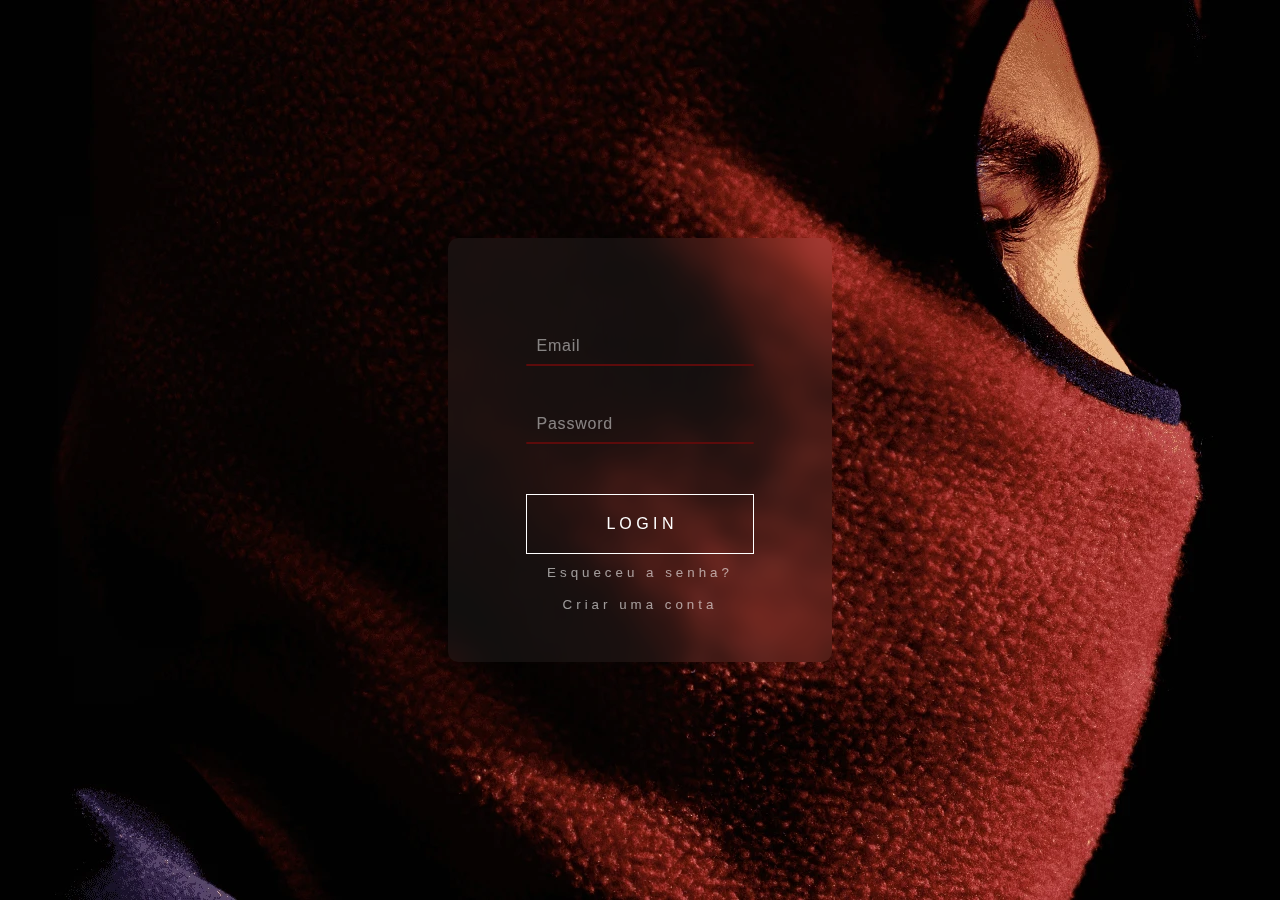
==== LoginPage.html @ d1523fb4 "Página de login" ====
<!DOCTYPE html>
<html lang="en">
<head>
    <meta charset="UTF-8">
    <meta name="viewport" content="width=device-width, initial-scale=1.0">
    <link rel="stylesheet" href="reset.css">
    <link rel="stylesheet" href="Loginpage.css">
    <title>Account</title>
</head>
<body>
    <section class="account-area">
            <img src="back-home.webp" alt="" class="back-image">

            <div class="container">
                <form action="scripts.js" method="post">
                    <div class="inputbox">
                        <input type="email" id="user-email" required="required">
                        <span>Email</span>
                        <i></i>
                    </div>
                    <div class="inputbox">
                        <input type="password" id="user-password" required="required">
                        <span>Password</span>
                        <i></i>
                    </div>
                    <input type="submit" value="L o g i n" class="btn-submit-forms">
                    <a href="#" class="pass">Esqueceu a senha?</a><br><br>
                    <a href="#" class="create">Criar uma conta</a>
                </form>
            </div>
            
                      
    </section>
    
</body>
</html>
---- Loginpage.css ----
@import url('https://fonts.googleapis.com/css2?family=Flamenco:wght@300;400&display=swap');



/*----- PRÉ DEFINIÇÕES -----*/
:root {
    --detail-red : rgb(136, 15, 15);
}
body {
    background-color: #f1f1f1;
}
::selection {
    background-color: transparent;
}
*:focus{
    outline: none;
}
button {
    -webkit-tap-highlight-color: transparent;
}
.btn-menu, .icon-item  {
    display: none;
}
::-webkit-scrollbar {
    width: 5px;
    background-color: var(--detail-red);
}
::-webkit-scrollbar-track {
    background: #ffffff; 
}
::-webkit-scrollbar-thumb {
    background: var(--detail-red);
}
/*----- PRÉ DEFINIÇÕES -----*/





.account-area {
    display: flex;
    justify-content: center;
    height: 100vh;
    align-items: center;
}
.back-image {
    position: fixed;
    z-index: -1;
    object-fit: cover;
    width: 100%;
    height: 100%;
}












.container {
    width: 30%;
    background-color: #ffffff0e;
    backdrop-filter: blur(10px);
    height: min-content;
    padding: 50px;
    border-radius: 10px;
    text-align: center;
}
form {
    width: 80%;
    margin: 0 auto;
}

.inputbox {
    position: relative;
    width: 100%;
    margin-top: 30px;
  }
  
  .inputbox input {
    position: relative;
    width: 100%;
    padding: 20px 10px 10px;
    background: transparent;
    outline: none;
    box-shadow: none;
    border: none;
    color: #ffffff;
    font-size: 1em;
    letter-spacing: 0.05em;
    transition: 0.5s;
    z-index: 10;
    
  }
  
  .inputbox span {
    position: absolute;
    left: 0;
    padding: 20px 10px 10px;
    font-size: 1em;
    color: #ffffff7c;
    letter-spacing: 00.05em;
    transition: 0.5s;
    pointer-events: none;
    
  }
  
  .inputbox input:valid ~span,
  .inputbox input:focus ~span {
    color: #ffffff;
    transform: translateX(-10px) translateY(-34px);
    font-size: 0,75em;
  }
  
  .inputbox i {
    position: absolute;
    left: 0;
    bottom: 0;
    width: 100%;
    height: 2px;
    background: #5c0b0b;
    border-radius: 4px;
    transition: 0.5s;
    pointer-events: none;
    z-index: 9;
  }
  
  .inputbox input:valid ~i,
  .inputbox input:focus ~i {
    height: 44px;
  }



  .btn-submit-forms {
    border: 1px solid #fff;
    width: 100%;
    margin-top: 50px;
    margin-bottom: 10px;
    padding: 20px;
    text-transform: uppercase;
    color: #fff;
    transition: 300ms all ease-out;
  }
  .btn-submit-forms:hover {
    background-color: #fff;
    transition: 300ms all ease-in;
    color: #5c0b0b;
  }
  .pass, .create {
    color: rgba(255, 255, 255, 0.582);
    letter-spacing: 4px;
    font-size: 10pt;
    transition: 300ms all ease-out;
  }
  .pass:hover, .create:hover {
    color: #fff;
    transition: 300ms all ease-out;
  }
 




@media screen and (max-width: 1200px) {
    .container {
        width: 40%;
    }
}
@media screen and (max-width: 900px) {
    .container {
        width: 60%;
    }
}
@media screen and (max-width: 600px) {
    .container {
        width: 80%;
    }
}
@media screen and (max-width: 400px) {
    .container {
        width: 90%;
    }
}
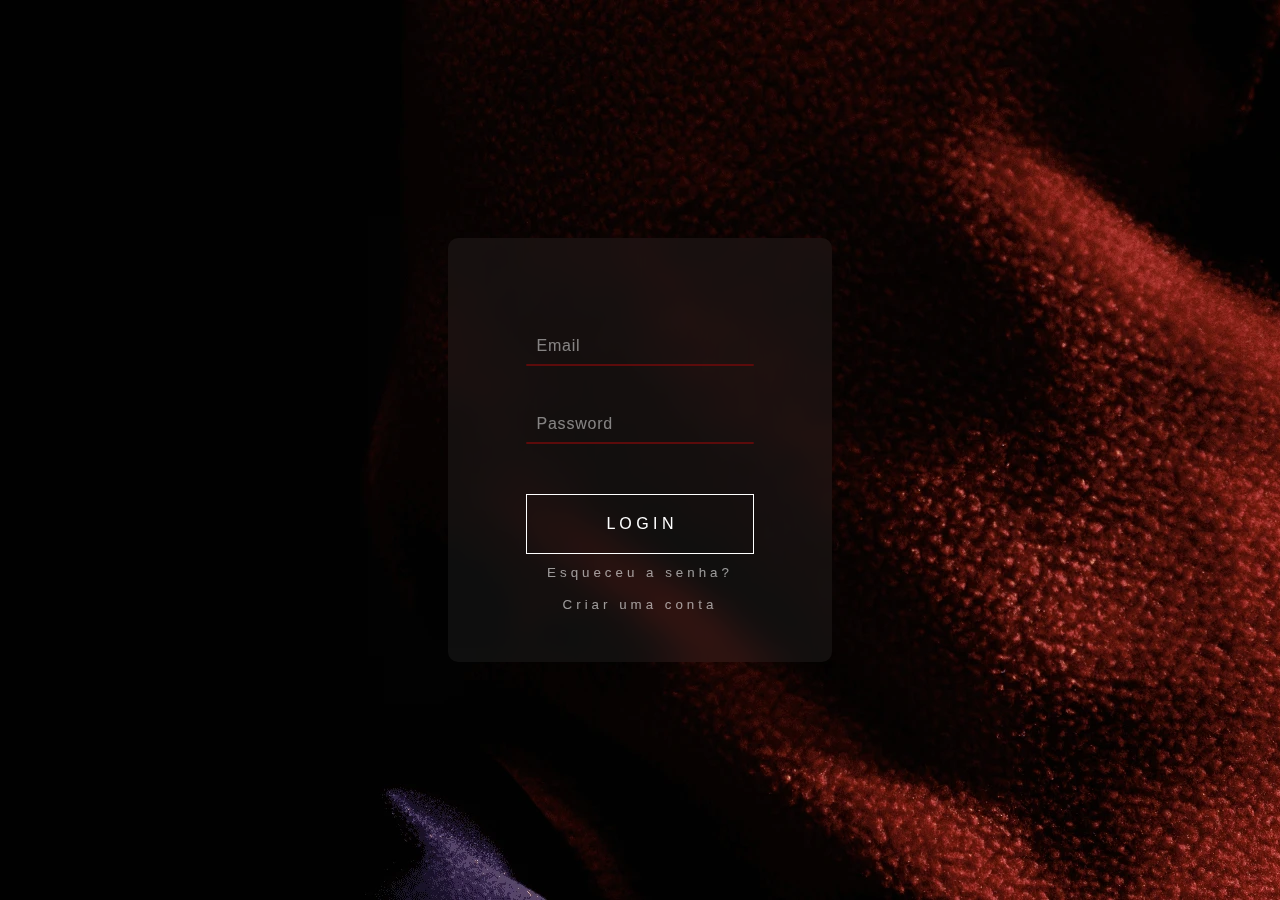
==== commit a711dfe3: "Ajustes" ====
--- a/LoginPage.html
+++ b/LoginPage.html
@@ -9,7 +9,7 @@
 </head>
 <body>
     <section class="account-area">
-            <img src="back-home.webp" alt="" class="back-image">
+            
 
             <div class="container">
                 <form action="scripts.js" method="post">
--- a/Loginpage.css
+++ b/Loginpage.css
@@ -43,12 +43,13 @@
     height: 100vh;
     align-items: center;
 }
-.back-image {
-    position: fixed;
-    z-index: -1;
+body {
+    background-image: url(back-home.webp);
     object-fit: cover;
+    background-repeat: no-repeat;
     width: 100%;
-    height: 100%;
+    height: 100vh;
+    background-size: cover;
 }
 
 
@@ -181,6 +182,15 @@
     .container {
         width: 80%;
     }
+    body {
+        background-image: url(Image-mobile.jpg);
+        object-fit: cover;
+        background-repeat: no-repeat;
+        width: 100%;
+        height: 100vh;
+        background-size: cover;
+    }
+    
 }
 @media screen and (max-width: 400px) {
     .container {
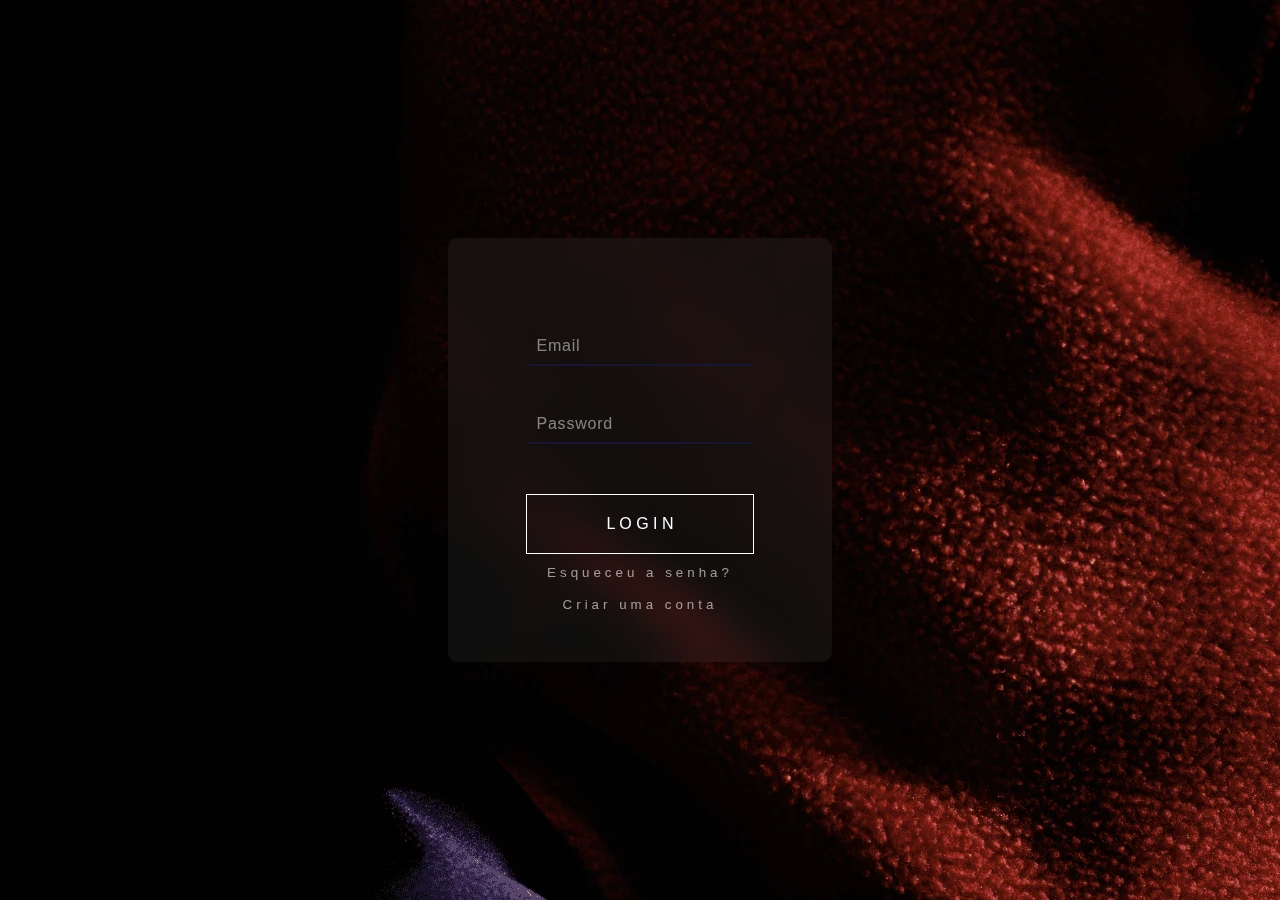
==== commit 0555a6e6: "Atualização" ====
--- a/LoginPage.html
+++ b/LoginPage.html
@@ -14,7 +14,7 @@
             <div class="container">
                 <form action="scripts.js" method="post">
                     <div class="inputbox">
-                        <input type="email" id="user-email" required="required">
+                        <input type="email" id="user-password" required="required">
                         <span>Email</span>
                         <i></i>
                     </div>
--- a/Loginpage.css
+++ b/Loginpage.css
@@ -116,6 +116,7 @@
     color: #ffffff;
     transform: translateX(-10px) translateY(-34px);
     font-size: 0,75em;
+    
   }
   
   .inputbox i {
@@ -124,7 +125,7 @@
     bottom: 0;
     width: 100%;
     height: 2px;
-    background: #5c0b0b;
+    background: #161633;
     border-radius: 4px;
     transition: 0.5s;
     pointer-events: none;
@@ -151,7 +152,7 @@
   .btn-submit-forms:hover {
     background-color: #fff;
     transition: 300ms all ease-in;
-    color: #5c0b0b;
+    color: #161633;
   }
   .pass, .create {
     color: rgba(255, 255, 255, 0.582);
@@ -183,7 +184,7 @@
         width: 80%;
     }
     body {
-        background-image: url(Image-mobile.jpg);
+        background-image: url(back-home.webp);
         object-fit: cover;
         background-repeat: no-repeat;
         width: 100%;
